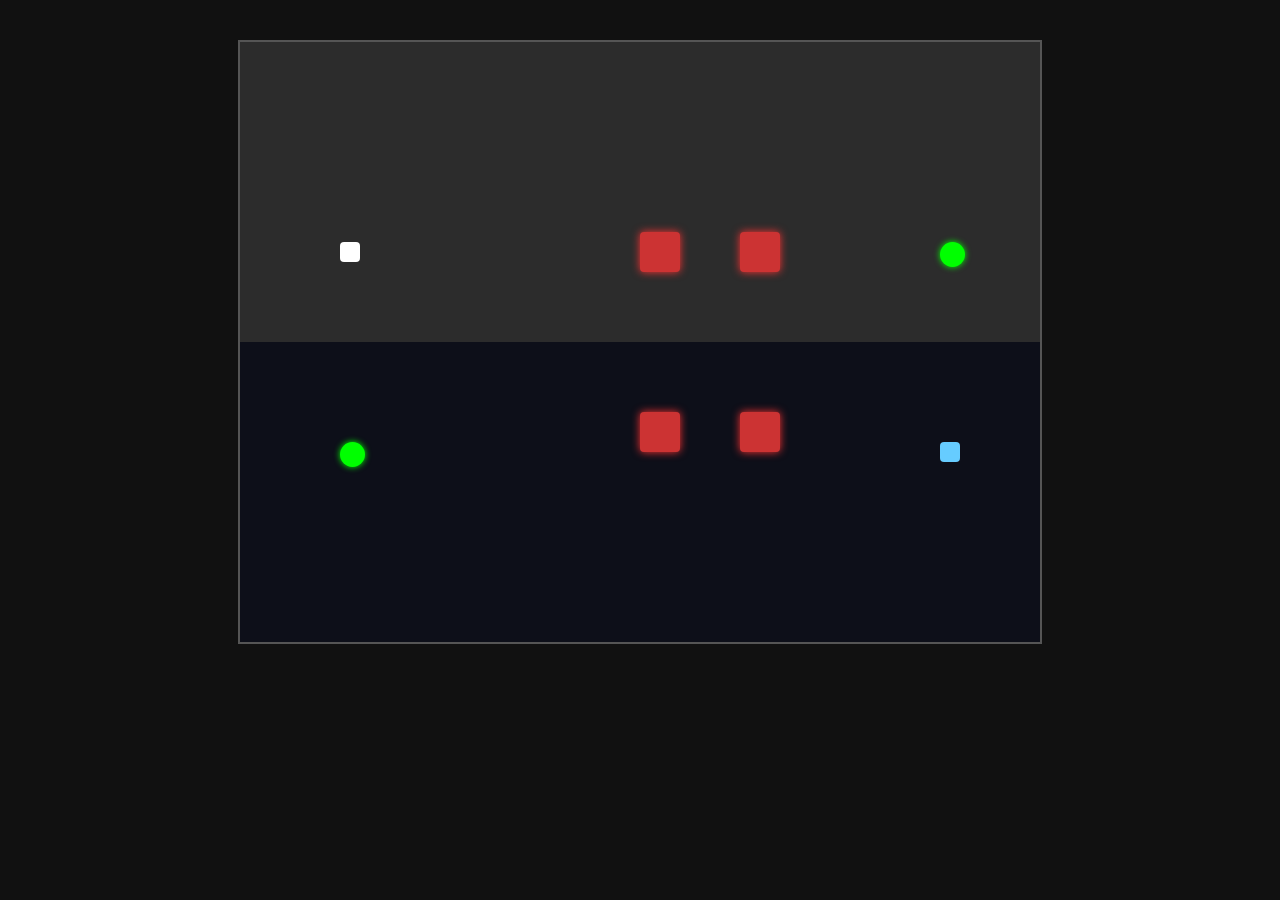
==== index.html @ 07cfeddd "init project" ====
<!DOCTYPE html>
<html lang="en">

<head>
    <meta charset="UTF-8" />
    <meta name="viewport" content="width=device-width, initial-scale=1.0, maximum-scale=1.0, user-scalable=no">
    <link rel="stylesheet" href="./src/style.css">
    <title>Title</title>
</head>

<body>
    <div id="game">
        <div id="real" class="world">
            <div id="player" class="player"></div>
            <div id="realGoal" class="goal"></div>
            <div id="realOb1" class="obstacle"></div>
            <div id="realOb2" class="obstacle"></div>
        </div>

        <div id="mirror" class="world">
            <div id="mirrorPlayer" class="player"></div>
            <div id="mirrorGoal" class="goal"></div>
            <div id="mirrorOb1" class="obstacle"></div>
            <div id="mirrorOb2" class="obstacle"></div>
        </div>

        <div id="status"></div>
    </div>
    <script type="module" src="./src/main.js"></script>
</body>

</html>
---- src/style.css ----
body {
    margin: 0;
    background-color: #111;
}

#game {
    width: 800px;
    height: 600px;
    margin: 40px auto;
    position: relative;
    border: 2px solid #555;
    background-color: #111;
    overflow: hidden;
}

#real {
    position: absolute;
    top: 0;
    left: 0;
    width: 100%;
    height: 50%;
    background: #2c2c2c;
}

#mirror {
    position: absolute;
    top: 50%;
    left: 0;
    width: 100%;
    height: 50%;
    background: #0d0f19;
    overflow: hidden;
}

#mirror .player,
#mirror .obstacle,
#mirror .goal {
    transform: translateY(-300px);
}

.divider {
    position: absolute;
    top: 50%;
    left: 0;
    width: 100%;
    height: 4px;
    background-color: #444;
    box-shadow: 0 0 10px #000;
    transform: translateY(-50%);
    z-index: 5;
}

.player,
.obstacle,
.goal {
    position: absolute;
}

.player {
    width: 20px;
    height: 20px;
    border-radius: 4px;
}

#player {
    background-color: #fff;
}

#mirrorPlayer {
    background-color: #66ccff;
}

.obstacle {
    width: 40px;
    height: 40px;
    background-color: #c33;
    border-radius: 4px;
    box-shadow: 0 0 8px #f33;
}

.goal {
    width: 25px;
    height: 25px;
    background-color: #0f0;
    border-radius: 50%;
    box-shadow: 0 0 6px #0f0;
}

#status {
    position: absolute;
    width: 100%;
    text-align: center;
    top: 50%;
    transform: translateY(-50%);
    color: white;
    font-size: 28px;
    font-family: "Arial", sans-serif;
    font-weight: bold;
    text-shadow: 0 0 8px black;
    z-index: 10;
}
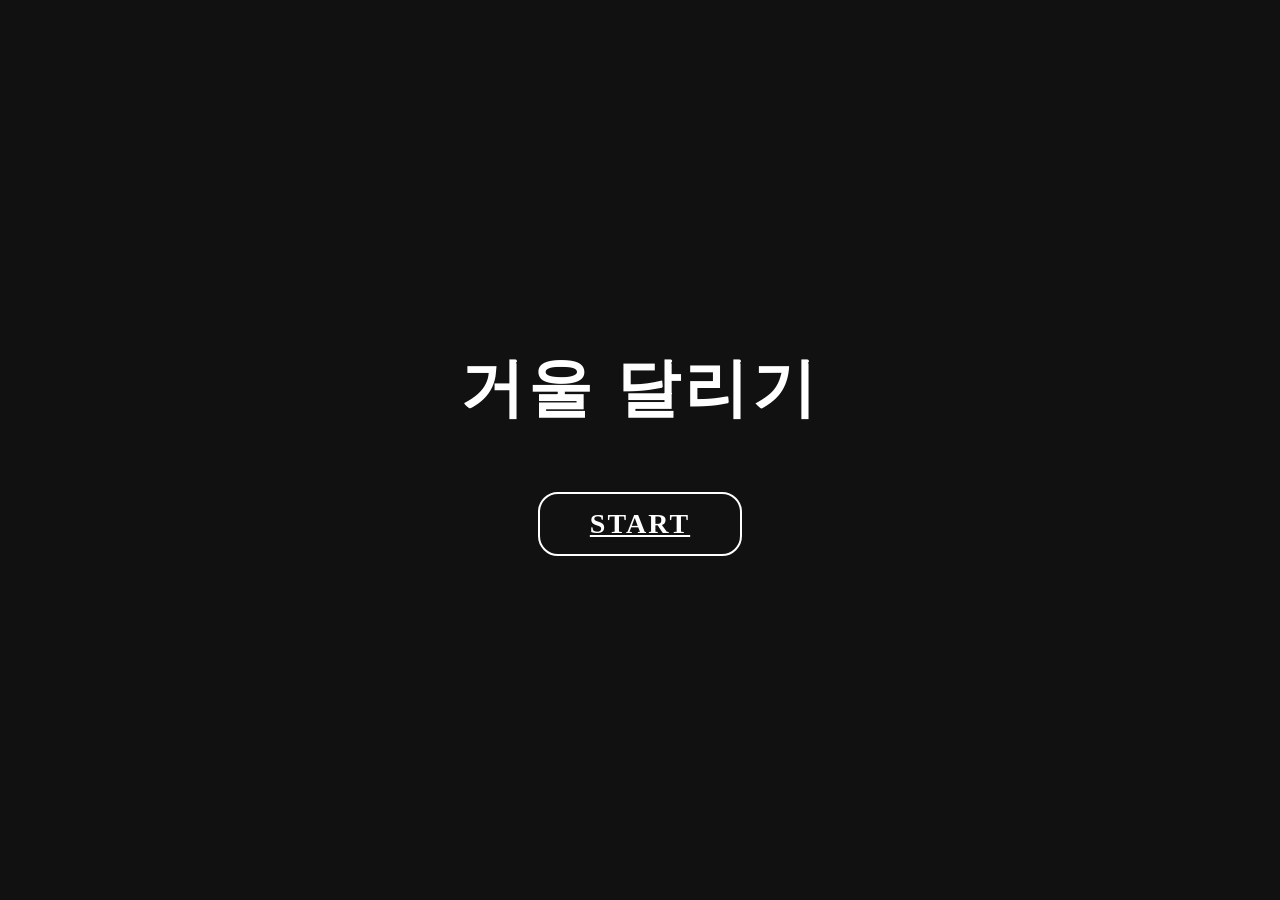
==== commit 41d2c38e: "start page, level page, drag" ====
--- a/index.html
+++ b/index.html
@@ -9,22 +9,9 @@
 </head>
 
 <body>
-    <div id="game">
-        <div id="real" class="world">
-            <div id="player" class="player"></div>
-            <div id="realGoal" class="goal"></div>
-            <div id="realOb1" class="obstacle"></div>
-            <div id="realOb2" class="obstacle"></div>
-        </div>
-
-        <div id="mirror" class="world">
-            <div id="mirrorPlayer" class="player"></div>
-            <div id="mirrorGoal" class="goal"></div>
-            <div id="mirrorOb1" class="obstacle"></div>
-            <div id="mirrorOb2" class="obstacle"></div>
-        </div>
-
-        <div id="status"></div>
+    <div id="container">
+        <div id="title">거울 달리기</div>
+        <a href="level.html" id="start"><span>START</span></a>
     </div>
     <script type="module" src="./src/main.js"></script>
 </body>
--- a/src/style.css
+++ b/src/style.css
@@ -1,5 +1,11 @@
 body {
     margin: 0;
+    padding: 0;
+    height: 100vh;
+    display: flex;
+    justify-content: center;
+    align-items: center;
+    flex-direction: column;
     background-color: #111;
 }
 
@@ -94,8 +100,75 @@
     transform: translateY(-50%);
     color: white;
     font-size: 28px;
-    font-family: "Arial", sans-serif;
     font-weight: bold;
     text-shadow: 0 0 8px black;
     z-index: 10;
+}
+
+#start {
+    color: #fff;
+    font-weight: bold;
+    font-size: 28px;
+    padding: 14px 50px;
+    border: 2px solid #fff;
+    border-radius: 20px;
+    transition: all 0.3s ease;
+    letter-spacing: 2px;
+
+}
+
+#container {
+    display: flex;
+    flex-direction: column;
+    align-items: center;
+    text-align: center;
+    justify-content: center;
+}
+
+#title {
+    font-size: 64px;
+    font-weight: 900;
+    margin-bottom: 60px;
+    letter-spacing: 4px;
+    color: #fff;
+}
+
+.level {
+    display: flex;
+    justify-content: center;
+    align-items: center;
+    width: 200px;
+    height: 80px;
+    border: 2px solid #fff;
+    border-radius: 20px;
+    color: #fff;
+    font-size: 22px;
+    font-weight: bold;
+    letter-spacing: 2px;
+    transition: all 0.3s ease;
+}
+
+.level-btn {
+    display: flex;
+    flex-direction: row;
+    gap: 20px;
+    align-items: center;
+    justify-content: center;
+    height: 100vh;
+}
+
+.backBtn {
+    display: flex;
+    justify-content: center;
+    align-items: center;
+    width: 100px;
+    text-align: center;
+    height: 40px;
+    margin-top: 60px;
+    border: 2px solid white;
+    border-radius: 12px;
+    color: white;
+    font-weight: bold;
+    font-size: 18px;
+    letter-spacing: 2px;
 }
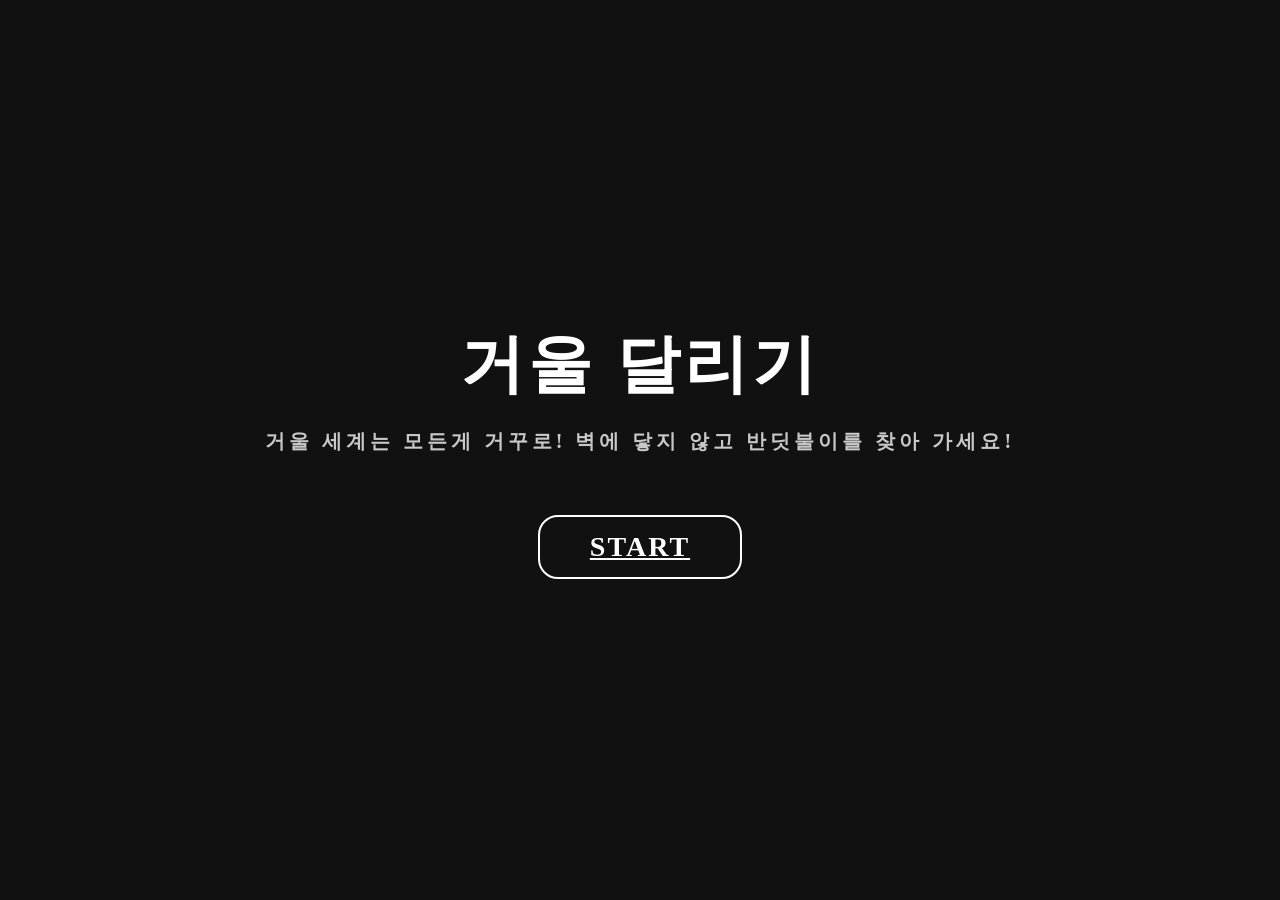
==== commit cbbe0359: "end1" ====
--- a/index.html
+++ b/index.html
@@ -11,6 +11,7 @@
 <body>
     <div id="container">
         <div id="title">거울 달리기</div>
+        <div id="title2">거울 세계는 모든게 거꾸로! 벽에 닿지 않고 반딧불이를 찾아 가세요!</div>
         <a href="level.html" id="start"><span>START</span></a>
     </div>
     <script type="module" src="./src/main.js"></script>
--- a/src/style.css
+++ b/src/style.css
@@ -7,6 +7,7 @@
     align-items: center;
     flex-direction: column;
     background-color: #111;
+    min-height: 100svh;
 }
 
 #game {
@@ -17,6 +18,7 @@
     border: 2px solid #555;
     background-color: #111;
     overflow: hidden;
+    overscroll-behavior: none;
 }
 
 #real {
@@ -77,8 +79,8 @@
 }
 
 .obstacle {
-    width: 40px;
-    height: 40px;
+    width: 50px;
+    height: 50px;
     background-color: #c33;
     border-radius: 4px;
     box-shadow: 0 0 8px #f33;
@@ -87,9 +89,9 @@
 .goal {
     width: 25px;
     height: 25px;
-    background-color: #0f0;
+    background-color: #74efff;
     border-radius: 50%;
-    box-shadow: 0 0 6px #0f0;
+    box-shadow: 0 0 10px #74efff;
 }
 
 #status {
@@ -128,9 +130,17 @@
 #title {
     font-size: 64px;
     font-weight: 900;
+    margin-bottom: 20px;
+    letter-spacing: 4px;
+    color: #fff;
+}
+
+#title2 {
+    font-size: 20px;
+    font-weight: 900;
     margin-bottom: 60px;
     letter-spacing: 4px;
-    color: #fff;
+    color: #c8c8c8;
 }
 
 .level {
@@ -171,4 +181,100 @@
     font-weight: bold;
     font-size: 18px;
     letter-spacing: 2px;
+}
+
+#game,
+#game * {
+    touch-action: none;
+    -webkit-user-drag: none;
+    user-select: none;
+    -webkit-tap-highlight-color: transparent;
+    -webkit-touch-callout: none;
+}
+
+a,
+button {
+    touch-action: manipulation;
+}
+
+
+#levelInfo {
+    position: absolute;
+    left: 50%;
+    transform: translateX(-50%);
+    text-align: center;
+    color: white;
+    font-family: 'Arial', sans-serif;
+    background: rgba(0, 0, 0, 0.4);
+    padding: 10px 20px;
+    border-radius: 12px;
+    backdrop-filter: blur(4px);
+    animation: fadeInOut 4s ease forwards;
+}
+
+#levelInfo h2 {
+    margin: 0;
+    font-size: 22px;
+    letter-spacing: 2px;
+}
+
+#levelInfo p {
+    margin: 6px 0 0;
+    font-size: 16px;
+    opacity: 0.9;
+}
+
+@keyframes fadeInOut {
+    0% {
+        opacity: 0;
+    }
+
+    10% {
+        opacity: 1;
+    }
+
+    70% {
+        opacity: 1;
+    }
+
+    100% {
+        opacity: 0;
+        visibility: hidden;
+    }
+}
+
+#backBtn {
+    position: fixed;
+    top: 20px;
+    left: 20px;
+    color: white;
+    border: solid 2px white;
+    background: rgba(0, 0, 0, 0.6);
+    padding: 10px 18px;
+    border-radius: 10px;
+    text-decoration: none;
+    font-weight: bold;
+    font-family: 'Arial', sans-serif;
+    font-size: 16px;
+    transition: background 0.2s, transform 0.2s;
+    z-index: 1000;
+}
+
+#backBtn:hover {
+    background: rgba(255, 255, 255, 0.2);
+    transform: scale(1.05);
+}
+
+.gameBtn {
+    color: white;
+    border: solid 2px white;
+    background: rgba(0, 0, 0, 0.6);
+    padding: 10px 18px;
+    border-radius: 10px;
+    text-decoration: none;
+    font-weight: bold;
+    font-family: 'Arial', sans-serif;
+    font-size: 16px;
+    transition: background 0.2s, transform 0.2s;
+    z-index: 1000;
 }
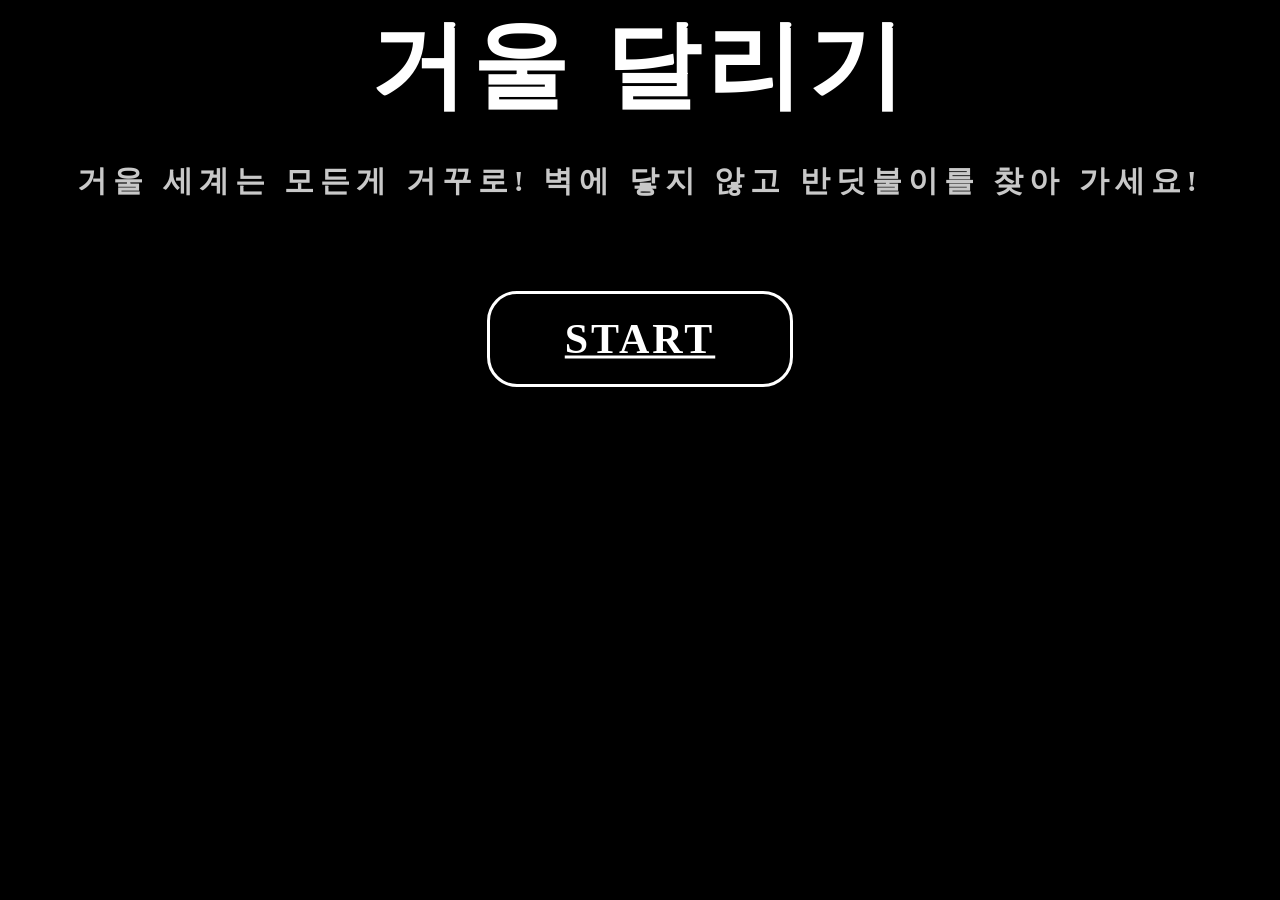
==== commit 1f9a2c94: "size" ====
--- a/index.html
+++ b/index.html
@@ -9,10 +9,14 @@
 </head>
 
 <body>
-    <div id="container">
-        <div id="title">거울 달리기</div>
-        <div id="title2">거울 세계는 모든게 거꾸로! 벽에 닿지 않고 반딧불이를 찾아 가세요!</div>
-        <a href="level.html" id="start"><span>START</span></a>
+    <div id="fitScreen">
+        <div id="gameRoot">
+            <div id="container">
+                <div id="title">거울 달리기</div>
+                <div id="title2">거울 세계는 모든게 거꾸로! 벽에 닿지 않고 반딧불이를 찾아 가세요!</div>
+                <a href="level.html" id="start"><span>START</span></a>
+            </div>
+        </div>
     </div>
     <script type="module" src="./src/main.js"></script>
 </body>
--- a/src/style.css
+++ b/src/style.css
@@ -167,20 +167,19 @@
     height: 100vh;
 }
 
-.backBtn {
-    display: flex;
-    justify-content: center;
-    align-items: center;
-    width: 100px;
+.backBtn1 {
+    display: flex;
+    justify-content: center;
+    align-items: center;
+    width: 50px;
     text-align: center;
-    height: 40px;
+    height: 20px;
     margin-top: 60px;
     border: 2px solid white;
-    border-radius: 12px;
-    color: white;
-    font-weight: bold;
-    font-size: 18px;
-    letter-spacing: 2px;
+    border-radius: 6px;
+    color: white;
+    font-weight: bold;
+    font-size: 10px;
 }
 
 #game,
@@ -277,4 +276,48 @@
     font-size: 16px;
     transition: background 0.2s, transform 0.2s;
     z-index: 1000;
+}
+
+html,
+body {
+    margin: 0;
+    height: 100%;
+    background: #000;
+    overflow: hidden;
+    touch-action: none;
+    -webkit-user-select: none;
+    user-select: none;
+}
+
+#fitScreen {
+    position: fixed;
+    inset: 0;
+    display: flex;
+    align-items: center;
+    justify-content: center;
+    width: 100vw;
+    height: 100svh;
+}
+
+#gameRoot {
+    position: relative;
+    width: 800px;
+    height: 600px;
+    transform-origin: center center;
+
+    #real,
+    #mirror {
+        position: absolute;
+        left: 0;
+        width: 800px;
+        height: 300px;
+    }
+
+    #real {
+        top: 0;
+    }
+
+    #mirror {
+        top: 300px;
+    }
 }
